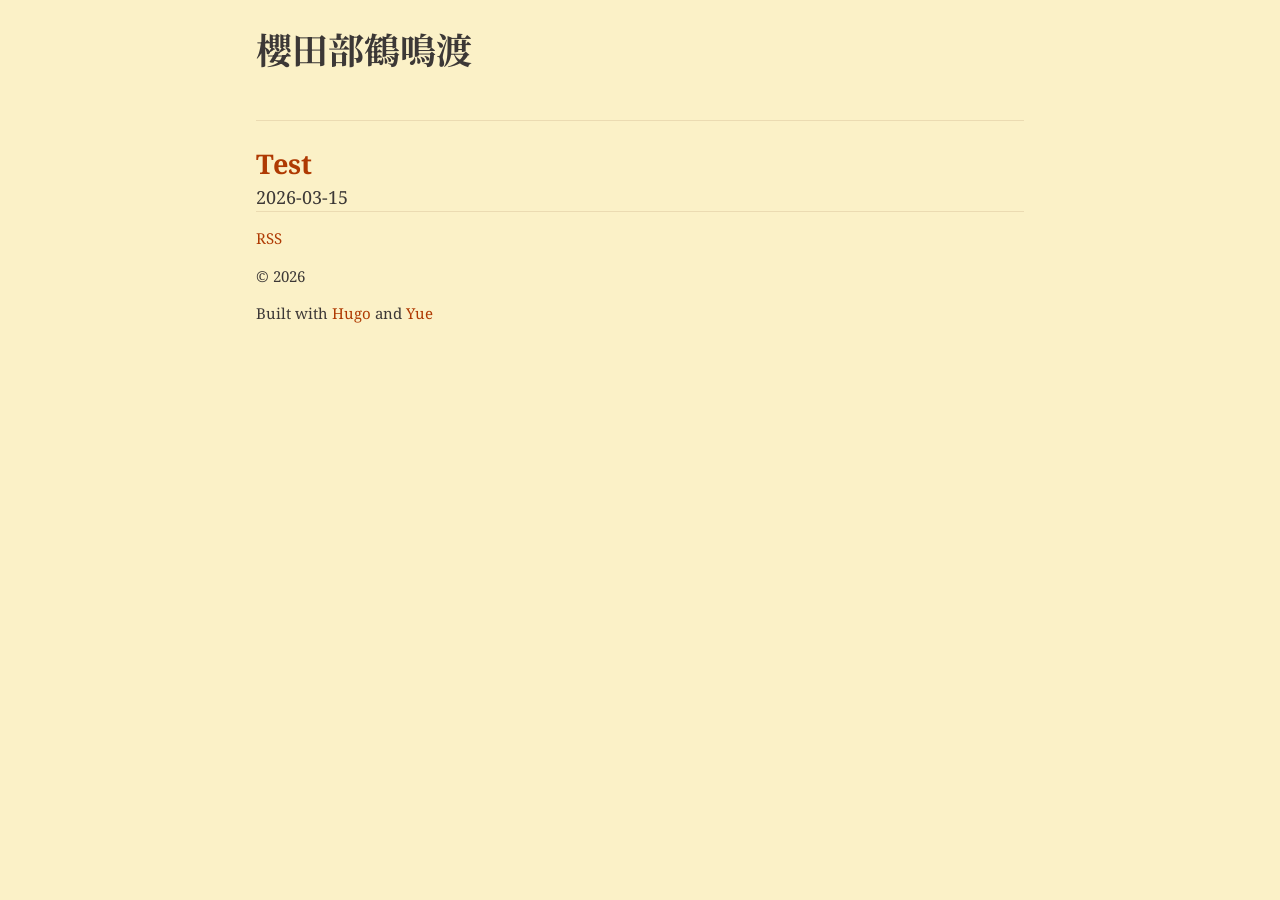
==== index.html @ 34307228 "First upload" ====
<!DOCTYPE html>
<html class="html" lang="ja-jp" dir="ltr">
<head>
	<meta name="generator" content="Hugo 0.157.0">
  <meta charset="utf-8">
<meta name="viewport" content="width=device-width">
<title>櫻田部鶴鳴渡</title>


      <link rel="stylesheet" href="/css/styles.min.5768500e528b096b27b3c7f08d0a76cc962aa67a03e46e9385ddbaaa9b7fd0aa.css" integrity="sha256-V2hQDlKLCWsns8fwjQp2zJYqpnoD5G6Thd26qpt/0Ko=" crossorigin="anonymous">

<link rel="icon" href="/favicon.ico" />

<meta name="description" content="なにか書く">
<meta property="og:url" content="http://100.111.243.68/">
  <meta property="og:site_name" content="櫻田部鶴鳴渡">
  <meta property="og:title" content="櫻田部鶴鳴渡">
  <meta property="og:description" content="なにか書く">
  <meta property="og:locale" content="ja_jp">
  <meta property="og:type" content="website">
 

  <meta itemprop="name" content="櫻田部鶴鳴渡">
  <meta itemprop="description" content="なにか書く">
  <meta itemprop="datePublished" content="2026-03-15T14:53:18+09:00">
  <meta itemprop="dateModified" content="2026-03-15T14:53:18+09:00"> 
<link rel="alternate" type="application/rss+xml" href="/index.xml" title="櫻田部鶴鳴渡">

<link href="https://fonts.googleapis.com/css2?family=Noto+Serif+JP:wght@400;700&family=Noto+Serif:ital,wght@0,400;0,700;1,400&display=swap" rel="stylesheet">
<style>
    :root {
        --font-family: 'Noto Serif', 'Noto Serif JP', serif;
    }
    body {
        font-family: var(--font-family);
    }
</style>
</head>
<body class="body">
  <header class="header">
    <h1>櫻田部鶴鳴渡</h1>
  <nav class="menu language">
    <ul class="menu__list language__list">
</ul>
  </nav>

  </header>
  <main class="main">
    


  
  
    <h2 class="home-post-title"><a href="/posts/test/">Test</a></h2>
    <time class="published-date" datetime="2026-03-15T14:53:18&#43;09:00">2026-03-15</time>
    
  
  <nav class="paginator"> 
  </nav>

  </main>
  <footer class="footer">
    <p class="footer__rss-link"><a href="/index.xml">RSS</a></p>
<p class="footer__copyright-notice">&copy; 2026 </p>
<p class="footer__theme-info">Built with <a href='https://gohugo.io'>Hugo</a> and <a href='https://github.com/CyrusYip/hugo-theme-yue'>Yue</a></p>
  </footer>
  
</body>
</html>
---- css/styles.min.5768500e528b096b27b3c7f08d0a76cc962aa67a03e46e9385ddbaaa9b7fd0aa.css ----
:root{--font-family:sans-serif;--base-font-size:18px;--line-height:1.5;--body-min-margin:16px;--body-available-width:calc(
    100% - 2 * var(--body-min-margin)
  );--body-max-width:768px;--background-color-light:#fbf1c7;--background-color1-light:#ebdbb2;--foreground-color-light:#3c3836;--foreground-color3-light:#665c54;--accent-color-light:#af3a03;--background-color-dark:#282828;--background-color1-dark:#3c3836;--foreground-color-dark:#ebdbb2;--foreground-color3-dark:#bdae93;--accent-color-dark:#fe8019}*,*::before,*::after{box-sizing:border-box}.body{margin:0}svg,img,video,iframe{max-width:100%}a{text-decoration:none}.menu__list,.translation-list,.pagination{list-style-type:none;padding-inline-start:0}ul:has(>li>input[type=checkbox]){list-style-type:none;padding-inline-start:1em}blockquote{margin:0}.body{width:min(var(--body-available-width),var(--body-max-width));margin-inline:auto}.html{font-size:var(--base-font-size)}.body{font-family:var(--font-family);line-height:var(--line-height)}p,ul,ol,h1,h2,h3,h4,h5,h6{overflow-wrap:break-word}.toc{margin-block:1rem}.toc__summary{font-weight:bolder;cursor:pointer}blockquote{padding:.5rem}hr{border:none;height:1px}figure{margin-inline:0}.heading__anchor{display:none}.heading:hover>.heading__anchor{display:inline}.table-wrapper{overflow-x:auto;margin-block:1rem;& > table{word-break:keep-all;border-collapse:collapse}& > table :is(td, th){padding:.5rem;text-align:start}}.menu__list{display:flex;flex-direction:row;gap:.5rem;flex-wrap:wrap}.menu__link--active{font-weight:bolder}.pagination{display:flex;gap:1rem}.page-item.active{font-weight:bolder}.page-nav{display:flex;flex-direction:column;margin-block:1rem}.section-post-title,.term-post-title{margin-block-start:0}.home-post-title{margin-block-end:0}.summary{margin-block-start:0}:not(pre)>code{padding-inline:.25rem}div.highlight{overflow-x:auto;margin-block:1rem}div.highlight>div.chroma>table.lntable{padding-inline-end:.4rem}div.highlight>pre.chroma{padding-inline:.4rem}pre:not(.chroma){overflow-x:auto;padding-block:1rem;padding-inline:.4rem}pre{font-size:.875rem}.footer{font-size:smaller}:root{--background-color:var(--background-color-light);--background-color1:var(
    --background-color1-light
  );--foreground-color:var(--foreground-color-light);--foreground-color3:var(--foreground-color3-light);--accent-color:var(--accent-color-light)}@media(prefers-color-scheme:dark){:root{--background-color:var(--background-color-dark);--background-color1:var(--background-color1-dark);--foreground-color:var(--foreground-color-dark);--foreground-color3:var(--foreground-color3-dark);--accent-color:var(--accent-color-dark)}}.body{background-color:var(--background-color);color:var(--foreground-color)}h1,h2,h3,h4,h5,h6{color:var(--foreground-color)}a{color:var(--accent-color)}.header{border-bottom:1px solid var(--background-color1)}.footer{border-top:1px solid var(--background-color1)}blockquote{background-color:var(--background-color1); [dir="rtl"] & { border-right: 0.5rem solid var(--accent-color); } [dir="ltr"] & { border-left: 0.5rem solid var(--accent-color); }}:not(pre)>code{background-color:var(--background-color1)}hr{background:var(--background-color1)}table{background-color:var(--background-color1)}td,th{border:1px solid var(--background-color)}figcaption{color:var(--foreground-color3)}.bg{color:#3c3836;background-color:#fbf1c7}.chroma{color:#3c3836;background-color:#fbf1c7}.chroma .x{}.chroma .err{}.chroma .cl{}.chroma .lnlinks{outline:none;text-decoration:none;color:inherit}.chroma .lntd{vertical-align:top;padding:0;margin:0;border:0}.chroma .lntable{border-spacing:0;padding:0;margin:0;border:0}.chroma .hl{background-color:#e1d8b3}.chroma .lnt{white-space:pre;-webkit-user-select:none;user-select:none;margin-right:.4em;padding:0 .4em;color:#9d9b9a}.chroma .ln{white-space:pre;-webkit-user-select:none;user-select:none;margin-right:.4em;padding:0 .4em;color:#9d9b9a}.chroma .line{display:flex}.chroma .k{color:#af3a03}.chroma .kc{color:#af3a03}.chroma .kd{color:#af3a03}.chroma .kn{color:#af3a03}.chroma .kp{color:#af3a03}.chroma .kr{color:#af3a03}.chroma .kt{color:#b57614}.chroma .n{}.chroma .na{color:#79740e;font-weight:700}.chroma .nb{color:#b57614}.chroma .bp{}.chroma .nc{}.chroma .no{color:#d3869b}.chroma .nd{}.chroma .ni{color:#b57614}.chroma .ne{color:#fb4934}.chroma .nf{color:#b57614}.chroma .fm{}.chroma .nl{color:#9d0006}.chroma .nn{}.chroma .nx{}.chroma .py{}.chroma .nt{color:#9d0006}.chroma .nv{}.chroma .vc{}.chroma .vg{}.chroma .vi{}.chroma .vm{}.chroma .l{}.chroma .ld{}.chroma .s{color:#79740e}.chroma .sa{color:#79740e}.chroma .sb{color:#79740e}.chroma .sc{color:#79740e}.chroma .dl{color:#79740e}.chroma .sd{color:#79740e}.chroma .s2{color:#79740e}.chroma .se{color:#79740e}.chroma .sh{color:#79740e}.chroma .si{color:#79740e}.chroma .sx{color:#79740e}.chroma .sr{color:#79740e}.chroma .s1{color:#79740e}.chroma .ss{color:#076678}.chroma .m{color:#8f3f71}.chroma .mb{color:#8f3f71}.chroma .mf{color:#8f3f71}.chroma .mh{color:#8f3f71}.chroma .mi{color:#8f3f71}.chroma .il{color:#8f3f71}.chroma .mo{color:#8f3f71}.chroma .o{color:#af3a03}.chroma .ow{color:#af3a03}.chroma .p{}.chroma .c{color:#928374;font-style:italic}.chroma .ch{color:#928374;font-style:italic}.chroma .cm{color:#928374;font-style:italic}.chroma .c1{color:#928374;font-style:italic}.chroma .cs{color:#928374;font-style:italic}.chroma .cp{color:#427b58}.chroma .cpf{color:#427b58;font-style:italic}.chroma .g{}.chroma .gd{color:#282828;background-color:#9d0006}.chroma .ge{color:#076678;text-decoration:underline}.chroma .gr{background-color:#9d0006;font-weight:700}.chroma .gh{color:#79740e;font-weight:700}.chroma .gi{color:#282828;background-color:#79740e}.chroma .go{color:#504945}.chroma .gp{}.chroma .gs{}.chroma .gu{color:#79740e;font-weight:700}.chroma .gt{background-color:#3c3836;font-weight:700}.chroma .gl{}.chroma .w{}@media(prefers-color-scheme:dark){.bg{color:#ebdbb2;background-color:#282828}.chroma{color:#ebdbb2;background-color:#282828}.chroma .x{}.chroma .err{}.chroma .cl{}.chroma .lnlinks{outline:none;text-decoration:none;color:inherit}.chroma .lntd{vertical-align:top;padding:0;margin:0;border:0}.chroma .lntable{border-spacing:0;padding:0;margin:0;border:0}.chroma .hl{background-color:#3d3d3d}.chroma .lnt{white-space:pre;-webkit-user-select:none;user-select:none;margin-right:.4em;padding:0 .4em;color:#756d59}.chroma .ln{white-space:pre;-webkit-user-select:none;user-select:none;margin-right:.4em;padding:0 .4em;color:#756d59}.chroma .line{display:flex}.chroma .k{color:#fe8019}.chroma .kc{color:#fe8019}.chroma .kd{color:#fe8019}.chroma .kn{color:#fe8019}.chroma .kp{color:#fe8019}.chroma .kr{color:#fe8019}.chroma .kt{color:#fabd2f}.chroma .n{}.chroma .na{color:#b8bb26;font-weight:700}.chroma .nb{color:#fabd2f}.chroma .bp{}.chroma .nc{}.chroma .no{color:#d3869b}.chroma .nd{}.chroma .ni{color:#fabd2f}.chroma .ne{color:#fb4934}.chroma .nf{color:#fabd2f}.chroma .fm{}.chroma .nl{color:#fb4934}.chroma .nn{}.chroma .nx{}.chroma .py{}.chroma .nt{color:#fb4934}.chroma .nv{}.chroma .vc{}.chroma .vg{}.chroma .vi{}.chroma .vm{}.chroma .l{}.chroma .ld{}.chroma .s{color:#b8bb26}.chroma .sa{color:#b8bb26}.chroma .sb{color:#b8bb26}.chroma .sc{color:#b8bb26}.chroma .dl{color:#b8bb26}.chroma .sd{color:#b8bb26}.chroma .s2{color:#b8bb26}.chroma .se{color:#b8bb26}.chroma .sh{color:#b8bb26}.chroma .si{color:#b8bb26}.chroma .sx{color:#b8bb26}.chroma .sr{color:#b8bb26}.chroma .s1{color:#b8bb26}.chroma .ss{color:#83a598}.chroma .m{color:#d3869b}.chroma .mb{color:#d3869b}.chroma .mf{color:#d3869b}.chroma .mh{color:#d3869b}.chroma .mi{color:#d3869b}.chroma .il{color:#d3869b}.chroma .mo{color:#d3869b}.chroma .o{color:#fe8019}.chroma .ow{color:#fe8019}.chroma .p{}.chroma .c{color:#928374;font-style:italic}.chroma .ch{color:#928374;font-style:italic}.chroma .cm{color:#928374;font-style:italic}.chroma .c1{color:#928374;font-style:italic}.chroma .cs{color:#928374;font-style:italic}.chroma .cp{color:#8ec07c}.chroma .cpf{color:#8ec07c;font-style:italic}.chroma .g{}.chroma .gd{color:#282828;background-color:#fb4934}.chroma .ge{color:#83a598;text-decoration:underline}.chroma .gr{background-color:#fb4934;font-weight:700}.chroma .gh{color:#b8bb26;font-weight:700}.chroma .gi{color:#282828;background-color:#b8bb26}.chroma .go{color:#504945}.chroma .gp{}.chroma .gs{}.chroma .gu{color:#b8bb26;font-weight:700}.chroma .gt{background-color:#fb4934;font-weight:700}.chroma .gl{}.chroma .w{}}pre:not(.chroma),.bg,.chroma,.highlight{background-color:var(--background-color1)}
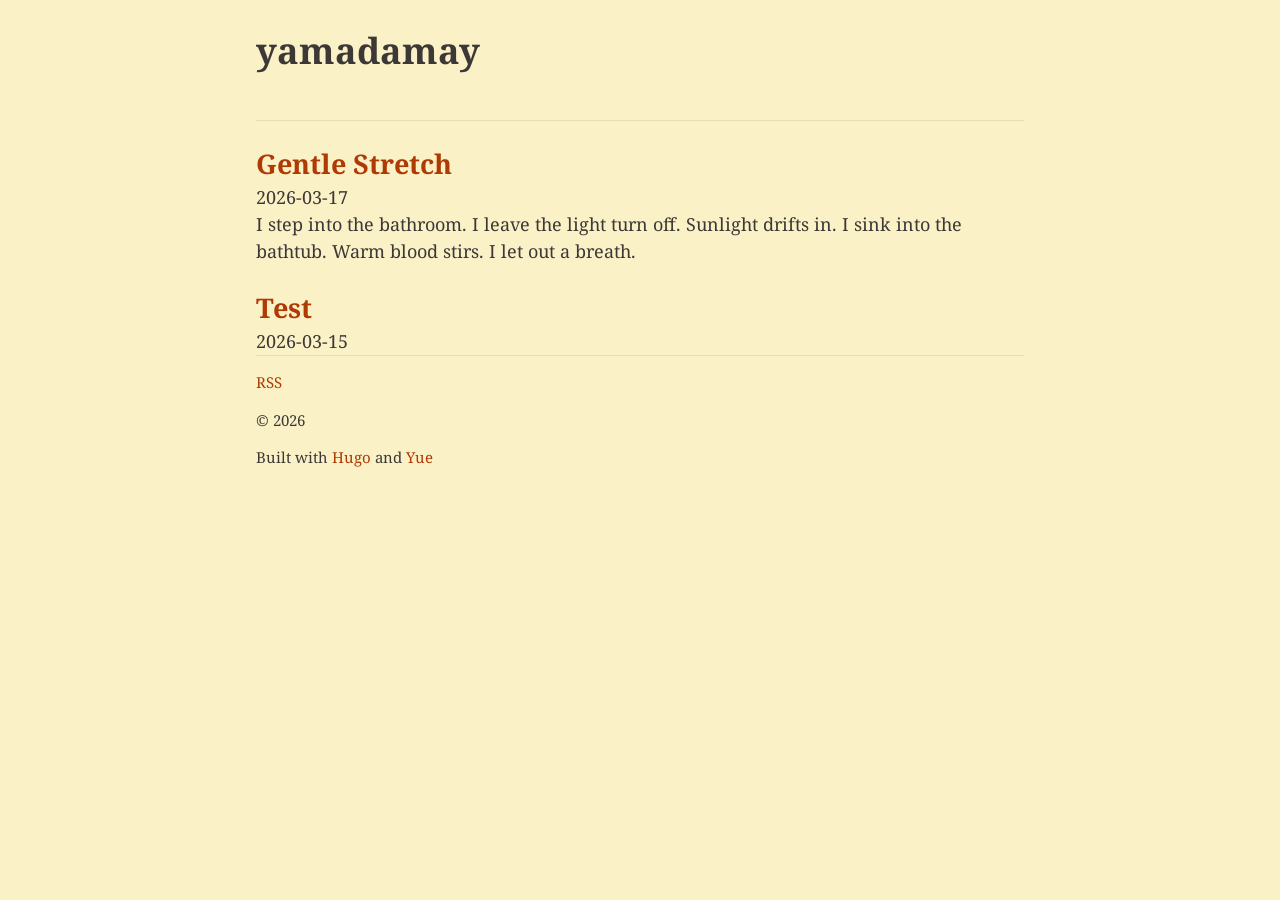
==== commit b4e7fc21: "Add new post "Gentle Stretch" to ProsePoem category" ====
--- a/index.html
+++ b/index.html
@@ -4,27 +4,27 @@
 	<meta name="generator" content="Hugo 0.157.0">
   <meta charset="utf-8">
 <meta name="viewport" content="width=device-width">
-<title>櫻田部鶴鳴渡</title>
+<title>yamadamay</title>
 
 
       <link rel="stylesheet" href="/css/styles.min.5768500e528b096b27b3c7f08d0a76cc962aa67a03e46e9385ddbaaa9b7fd0aa.css" integrity="sha256-V2hQDlKLCWsns8fwjQp2zJYqpnoD5G6Thd26qpt/0Ko=" crossorigin="anonymous">
 
 <link rel="icon" href="/favicon.ico" />
 
-<meta name="description" content="なにか書く">
-<meta property="og:url" content="http://100.111.243.68/">
-  <meta property="og:site_name" content="櫻田部鶴鳴渡">
-  <meta property="og:title" content="櫻田部鶴鳴渡">
-  <meta property="og:description" content="なにか書く">
+<meta name="description" content="write something for me">
+<meta property="og:url" content="https://yamadamay.dev/">
+  <meta property="og:site_name" content="yamadamay">
+  <meta property="og:title" content="yamadamay">
+  <meta property="og:description" content="write something for me">
   <meta property="og:locale" content="ja_jp">
   <meta property="og:type" content="website">
  
 
-  <meta itemprop="name" content="櫻田部鶴鳴渡">
-  <meta itemprop="description" content="なにか書く">
-  <meta itemprop="datePublished" content="2026-03-15T14:53:18+09:00">
-  <meta itemprop="dateModified" content="2026-03-15T14:53:18+09:00"> 
-<link rel="alternate" type="application/rss+xml" href="/index.xml" title="櫻田部鶴鳴渡">
+  <meta itemprop="name" content="yamadamay">
+  <meta itemprop="description" content="write something for me">
+  <meta itemprop="datePublished" content="2026-03-17T20:32:40+09:00">
+  <meta itemprop="dateModified" content="2026-03-17T20:32:40+09:00"> 
+<link rel="alternate" type="application/rss+xml" href="/index.xml" title="yamadamay">
 
 <link href="https://fonts.googleapis.com/css2?family=Noto+Serif+JP:wght@400;700&family=Noto+Serif:ital,wght@0,400;0,700;1,400&display=swap" rel="stylesheet">
 <style>
@@ -38,7 +38,7 @@
 </head>
 <body class="body">
   <header class="header">
-    <h1>櫻田部鶴鳴渡</h1>
+    <h1>yamadamay</h1>
   <nav class="menu language">
     <ul class="menu__list language__list">
 </ul>
@@ -50,6 +50,10 @@
 
 
   
+  
+    <h2 class="home-post-title"><a href="/posts/gentle-stretch/">Gentle Stretch</a></h2>
+    <time class="published-date" datetime="2026-03-17T20:32:40&#43;09:00">2026-03-17</time>
+    <p class="summary">I step into the bathroom. I leave the light turn off. Sunlight drifts in. I sink into the bathtub. Warm blood stirs. I let out a breath.</p>
   
     <h2 class="home-post-title"><a href="/posts/test/">Test</a></h2>
     <time class="published-date" datetime="2026-03-15T14:53:18&#43;09:00">2026-03-15</time>
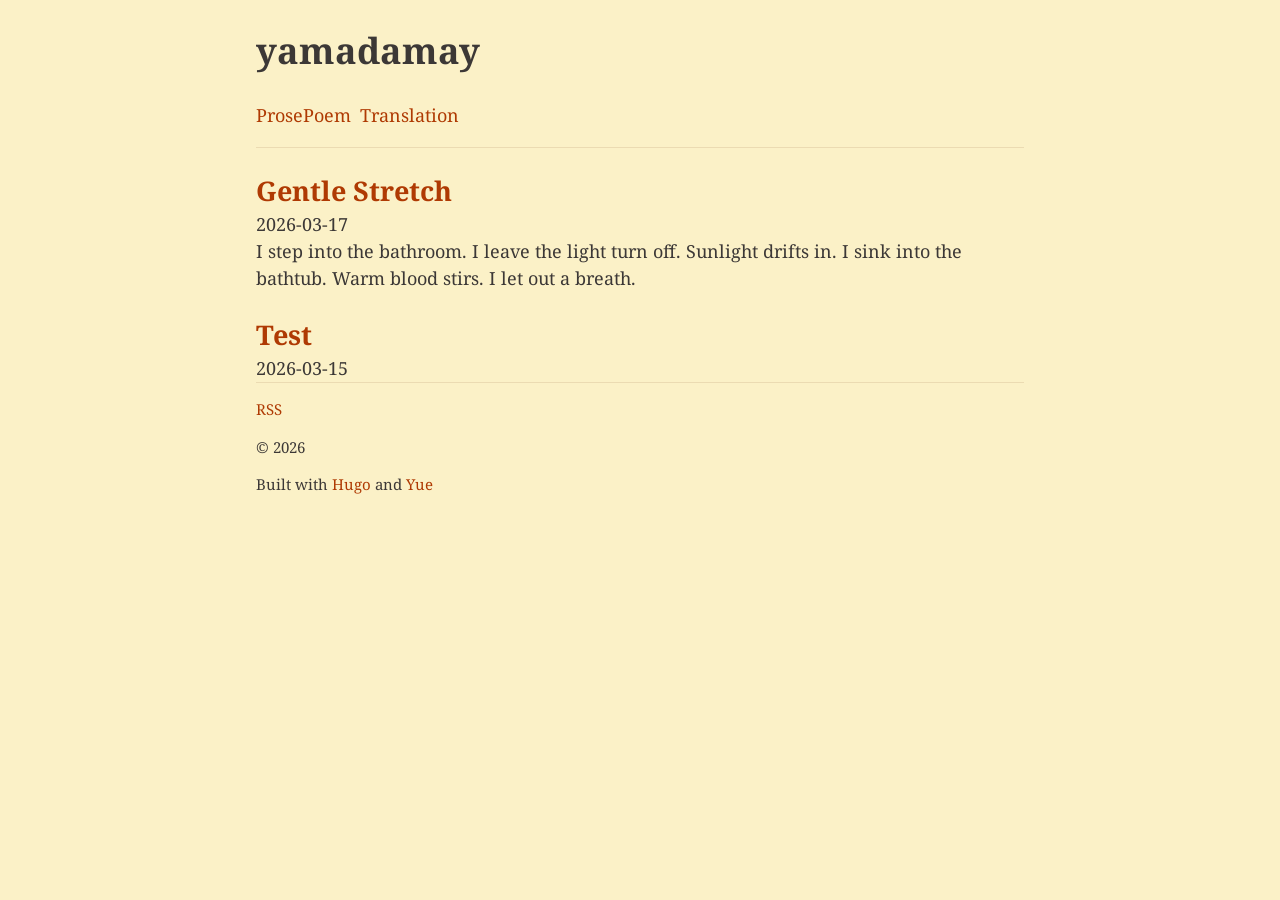
==== commit a1e43f12: "Add menu ProsePoem, Translation" ====
--- a/index.html
+++ b/index.html
@@ -41,6 +41,12 @@
     <h1>yamadamay</h1>
   <nav class="menu language">
     <ul class="menu__list language__list">
+    <li class="menu__item">
+      <a class="menu__link" href="/categories/prosepoem/">ProsePoem</a>
+    </li>
+    <li class="menu__item">
+      <a class="menu__link" href="/categories/translation/">Translation</a>
+    </li>
 </ul>
   </nav>
 
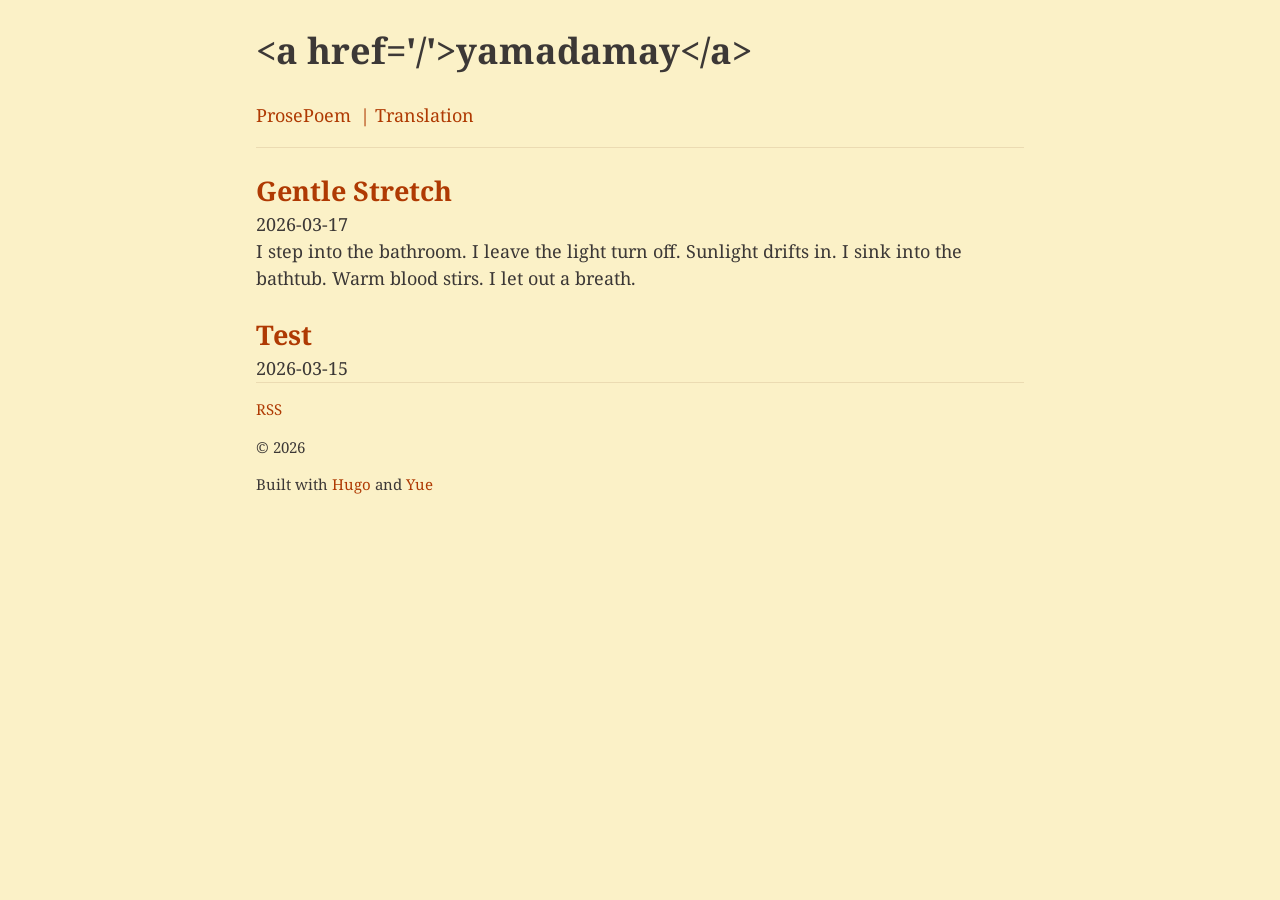
==== commit 9c0217f6: "title link" ====
--- a/index.html
+++ b/index.html
@@ -4,7 +4,7 @@
 	<meta name="generator" content="Hugo 0.157.0">
   <meta charset="utf-8">
 <meta name="viewport" content="width=device-width">
-<title>yamadamay</title>
+<title>&lt;a href=&#39;/&#39;&gt;yamadamay&lt;/a&gt;</title>
 
 
       <link rel="stylesheet" href="/css/styles.min.5768500e528b096b27b3c7f08d0a76cc962aa67a03e46e9385ddbaaa9b7fd0aa.css" integrity="sha256-V2hQDlKLCWsns8fwjQp2zJYqpnoD5G6Thd26qpt/0Ko=" crossorigin="anonymous">
@@ -24,7 +24,7 @@
   <meta itemprop="description" content="write something for me">
   <meta itemprop="datePublished" content="2026-03-17T20:32:40+09:00">
   <meta itemprop="dateModified" content="2026-03-17T20:32:40+09:00"> 
-<link rel="alternate" type="application/rss+xml" href="/index.xml" title="yamadamay">
+<link rel="alternate" type="application/rss+xml" href="/index.xml" title="<a href='/'>yamadamay</a>">
 
 <link href="https://fonts.googleapis.com/css2?family=Noto+Serif+JP:wght@400;700&family=Noto+Serif:ital,wght@0,400;0,700;1,400&display=swap" rel="stylesheet">
 <style>
@@ -38,14 +38,14 @@
 </head>
 <body class="body">
   <header class="header">
-    <h1>yamadamay</h1>
+    <h1>&lt;a href=&#39;/&#39;&gt;yamadamay&lt;/a&gt;</h1>
   <nav class="menu language">
     <ul class="menu__list language__list">
     <li class="menu__item">
       <a class="menu__link" href="/categories/prosepoem/">ProsePoem</a>
     </li>
     <li class="menu__item">
-      <a class="menu__link" href="/categories/translation/">Translation</a>
+      <a class="menu__link" href="/categories/translation/">| Translation</a>
     </li>
 </ul>
   </nav>
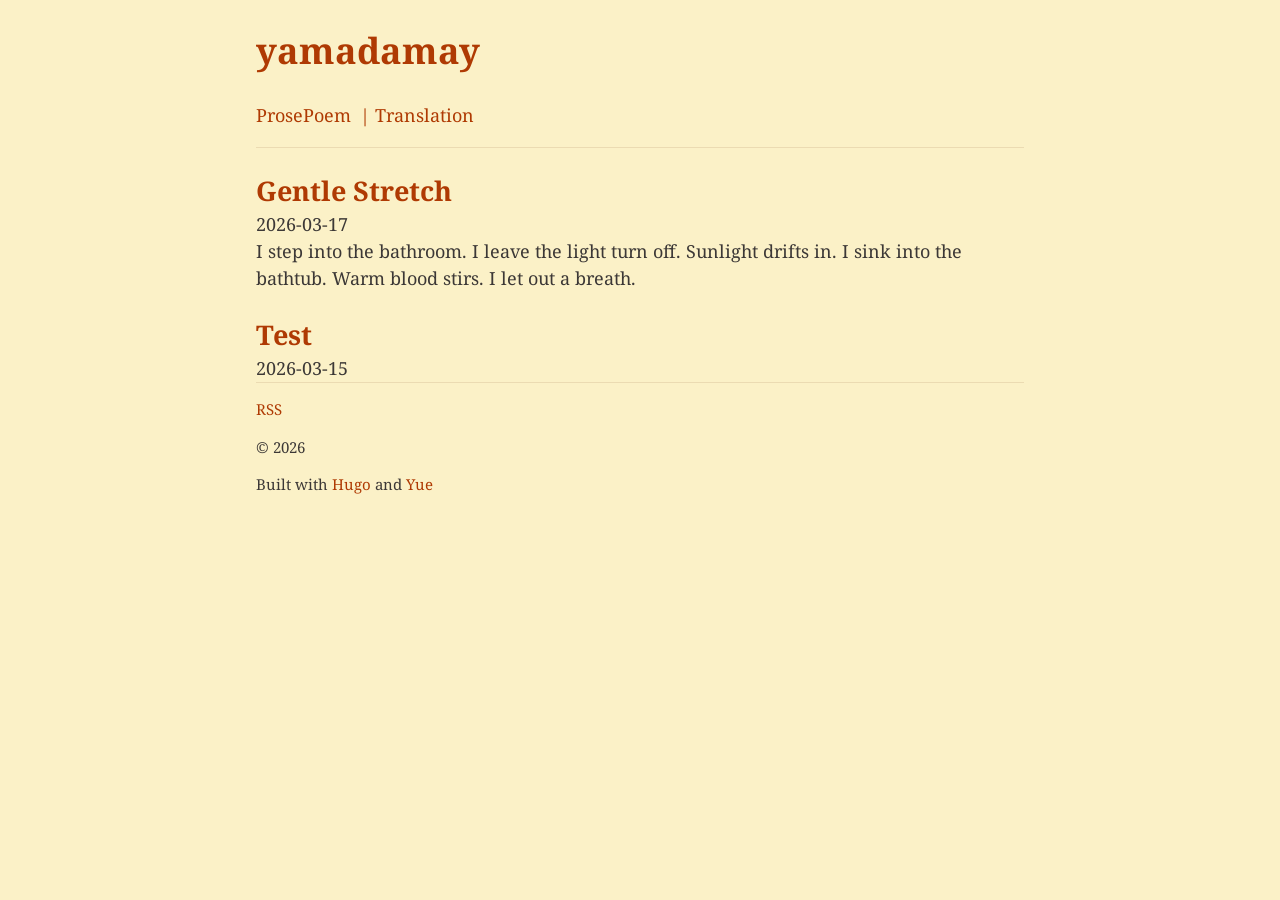
==== commit 9b80fb5d: "title link T2" ====
--- a/index.html
+++ b/index.html
@@ -4,7 +4,7 @@
 	<meta name="generator" content="Hugo 0.157.0">
   <meta charset="utf-8">
 <meta name="viewport" content="width=device-width">
-<title>&lt;a href=&#39;/&#39;&gt;yamadamay&lt;/a&gt;</title>
+<title>yamadamay</title>
 
 
       <link rel="stylesheet" href="/css/styles.min.5768500e528b096b27b3c7f08d0a76cc962aa67a03e46e9385ddbaaa9b7fd0aa.css" integrity="sha256-V2hQDlKLCWsns8fwjQp2zJYqpnoD5G6Thd26qpt/0Ko=" crossorigin="anonymous">
@@ -24,7 +24,7 @@
   <meta itemprop="description" content="write something for me">
   <meta itemprop="datePublished" content="2026-03-17T20:32:40+09:00">
   <meta itemprop="dateModified" content="2026-03-17T20:32:40+09:00"> 
-<link rel="alternate" type="application/rss+xml" href="/index.xml" title="<a href='/'>yamadamay</a>">
+<link rel="alternate" type="application/rss+xml" href="/index.xml" title="yamadamay">
 
 <link href="https://fonts.googleapis.com/css2?family=Noto+Serif+JP:wght@400;700&family=Noto+Serif:ital,wght@0,400;0,700;1,400&display=swap" rel="stylesheet">
 <style>
@@ -38,7 +38,7 @@
 </head>
 <body class="body">
   <header class="header">
-    <h1>&lt;a href=&#39;/&#39;&gt;yamadamay&lt;/a&gt;</h1>
+    <h1><a href="/">yamadamay</a></h1>
   <nav class="menu language">
     <ul class="menu__list language__list">
     <li class="menu__item">
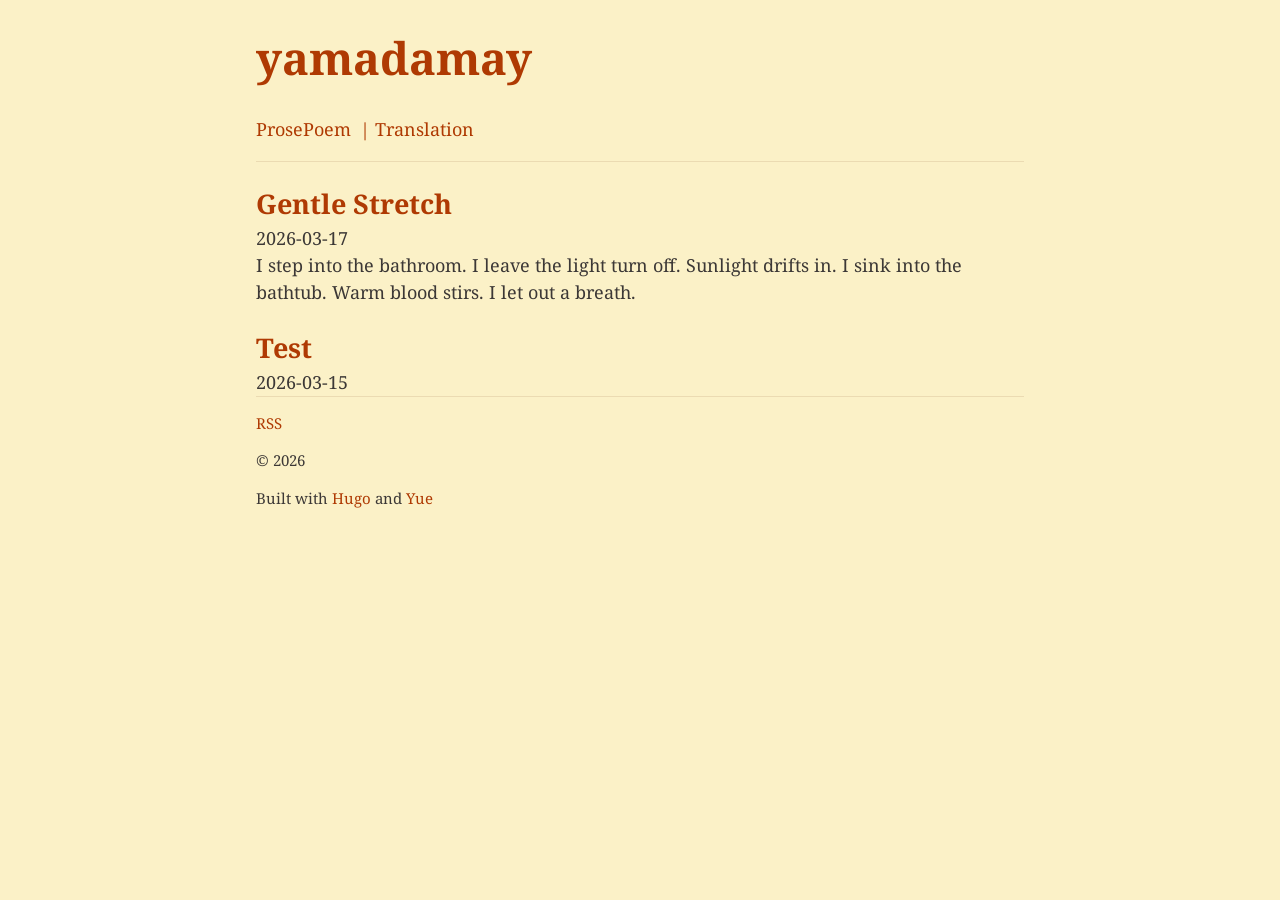
==== commit 30d35722: "title font size change2" ====
--- a/index.html
+++ b/index.html
@@ -35,6 +35,13 @@
         font-family: var(--font-family);
     }
 </style>
+<style>
+  header h1 a {
+    font-size: 2.5rem !important;
+    text-decoration: none !important;
+    color: var(--accent-color) !important;
+  }
+</style>
 </head>
 <body class="body">
   <header class="header">
@@ -45,7 +52,7 @@
       <a class="menu__link" href="/categories/prosepoem/">ProsePoem</a>
     </li>
     <li class="menu__item">
-      <a class="menu__link" href="/categories/translation/">| Translation</a>
+      <a class="menu__link" href="/categories/translation/">|  Translation</a>
     </li>
 </ul>
   </nav>
